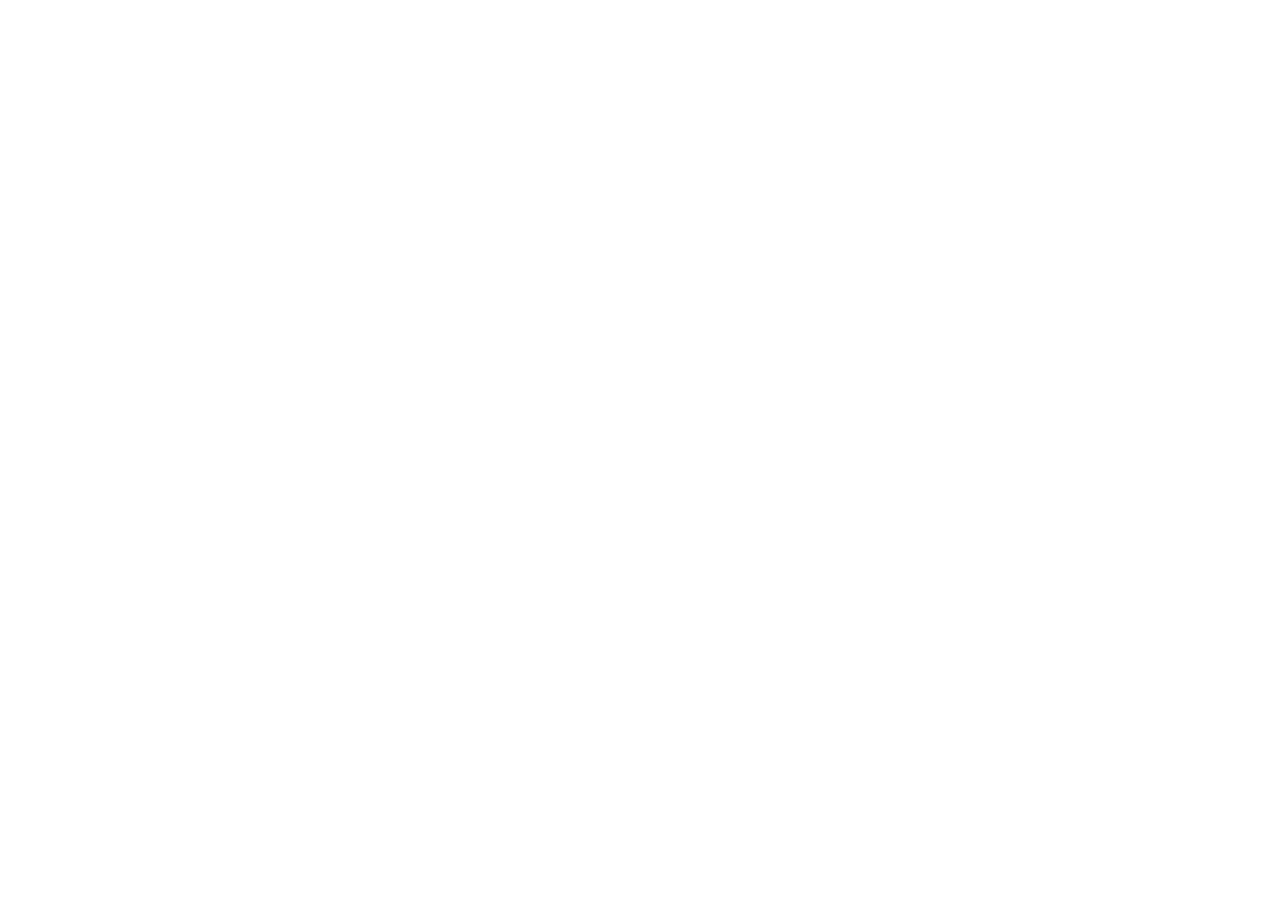
==== index.html @ 8301fa97 "Add files via upload" ====
<!DOCTYPE html>
<html lang="en">
<head>
    <meta charset="UTF-8">
    <meta name="viewport" content="width=device-width, initial-scale=1.0">
    <title>Document</title>
    <link rel="stylesheet" href="style.css">
    <link rel="stylesheet" href="theme.css">
</head>
<body>
     
    <script src="script.js"></script>
</body>
</html>
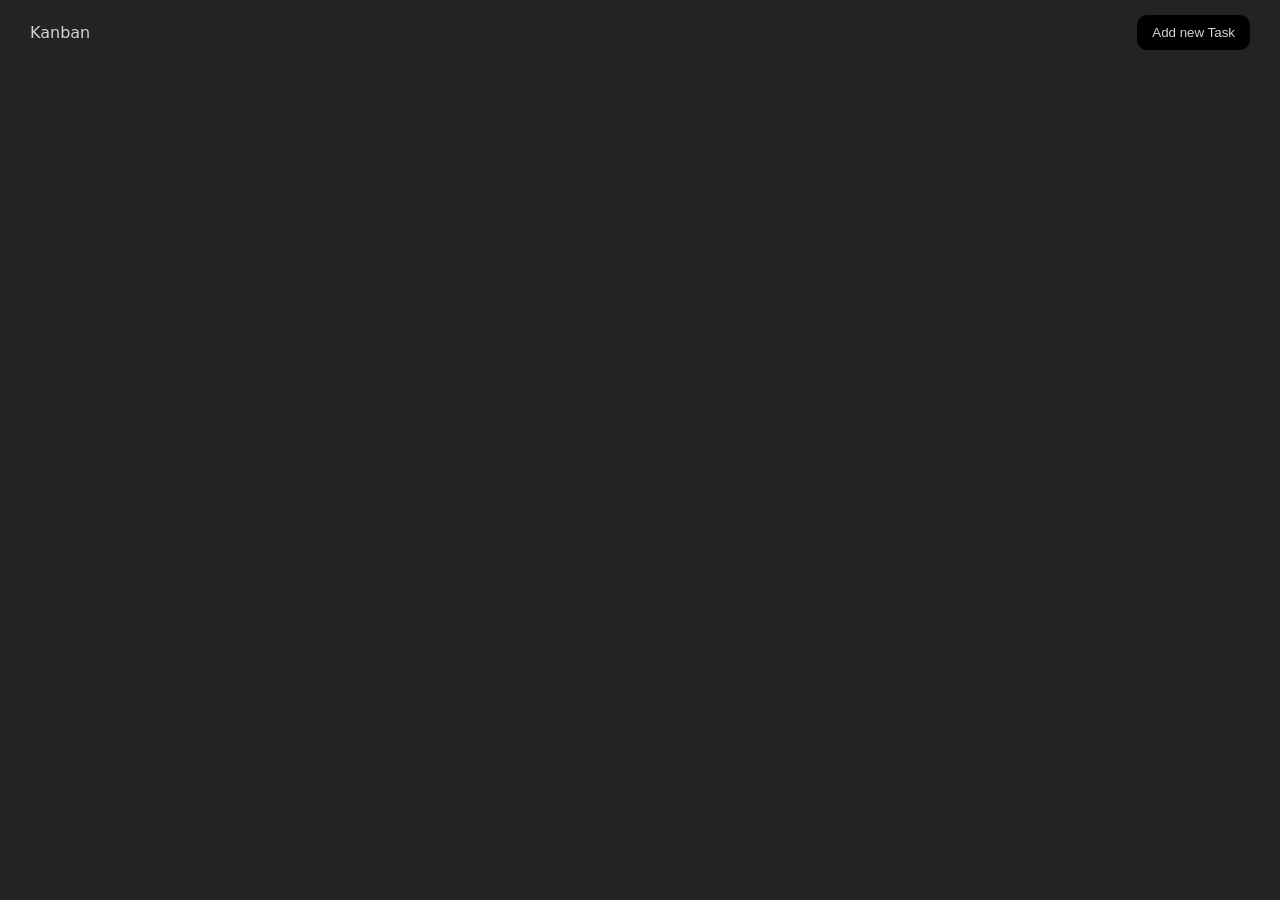
==== commit 43b37bc6: "basic layout pt1" ====
--- a/index.html
+++ b/index.html
@@ -1,14 +1,24 @@
-<!DOCTYPE html>
-<html lang="en">
-<head>
-    <meta charset="UTF-8">
-    <meta name="viewport" content="width=device-width, initial-scale=1.0">
-    <title>Document</title>
-    <link rel="stylesheet" href="style.css">
-    <link rel="stylesheet" href="theme.css">
-</head>
-<body>
-     
-    <script src="script.js"></script>
-</body>
+<!DOCTYPE html>
+<html lang="en">
+<head>
+    <meta charset="UTF-8">
+    <meta name="viewport" content="width=device-width, initial-scale=1.0">
+    <title>Document</title>
+    <link rel="stylesheet" href="style.css">
+    <link rel="stylesheet" href="theme.css">
+</head>
+<body>
+    <main>
+        <nav>
+            <div class="left">Kanban</div>
+            <div class="right"> <button>Add new Task</button></div>
+        </nav>
+        <section class="board">
+
+        </section>
+    </main>
+    
+    
+    <script src="script.js"></script>
+</body>
 </html>
--- a/style.css
+++ b/style.css
@@ -0,0 +1,35 @@
+*{
+    margin: 0;
+    padding: 0;
+    box-sizing: border-box;
+}
+
+html , body{
+    height:100%;
+    width:100%;
+}
+html{
+    font-family: system-ui, -apple-system, BlinkMacSystemFont, 'Segoe UI', Roboto, Oxygen, Ubuntu, Cantarell, 'Open Sans', 'Helvetica Neue', sans-serif;
+}
+body{
+    background-color:var(--bg-color);
+    color: var(--primary-text-color);
+}
+
+nav{
+    padding: var(--nav-padding);
+    display: flex;
+    align-items: center;
+    justify-content: space-between;
+}
+
+nav button{
+    background-color: var(--bg-button-color);
+    color: var(--primary-text-color);
+    border: none;
+    outline: none;
+    padding: var(--padding-m) var(--padding-l);
+    cursor: pointer;
+    border-radius: var(--border-radius-m);
+}
+
--- a/theme.css
+++ b/theme.css
@@ -0,0 +1,23 @@
+:root{
+    /* bg */
+    --bg-color:rgba(0, 0, 0, 0.861);
+    --bg-button-color:rgb(0, 0, 0);
+    --primary-text-color:rgb(217, 210, 210);
+
+    /* padding */
+    --nav-padding:15px 30px;
+    --section-padding:15px 30px;
+    --padding-s:5px;
+    --padding-m:10px;
+    --padding-l:15px;
+    --padding-al:20px;
+    
+
+
+    /* border */
+    --border-radius-s:5px;
+    --border-radius-m:10px;
+    --border-radius-l:15px;
+    --border-radius-xl:20px;
+    --border-radius-xxl:30px;
+}
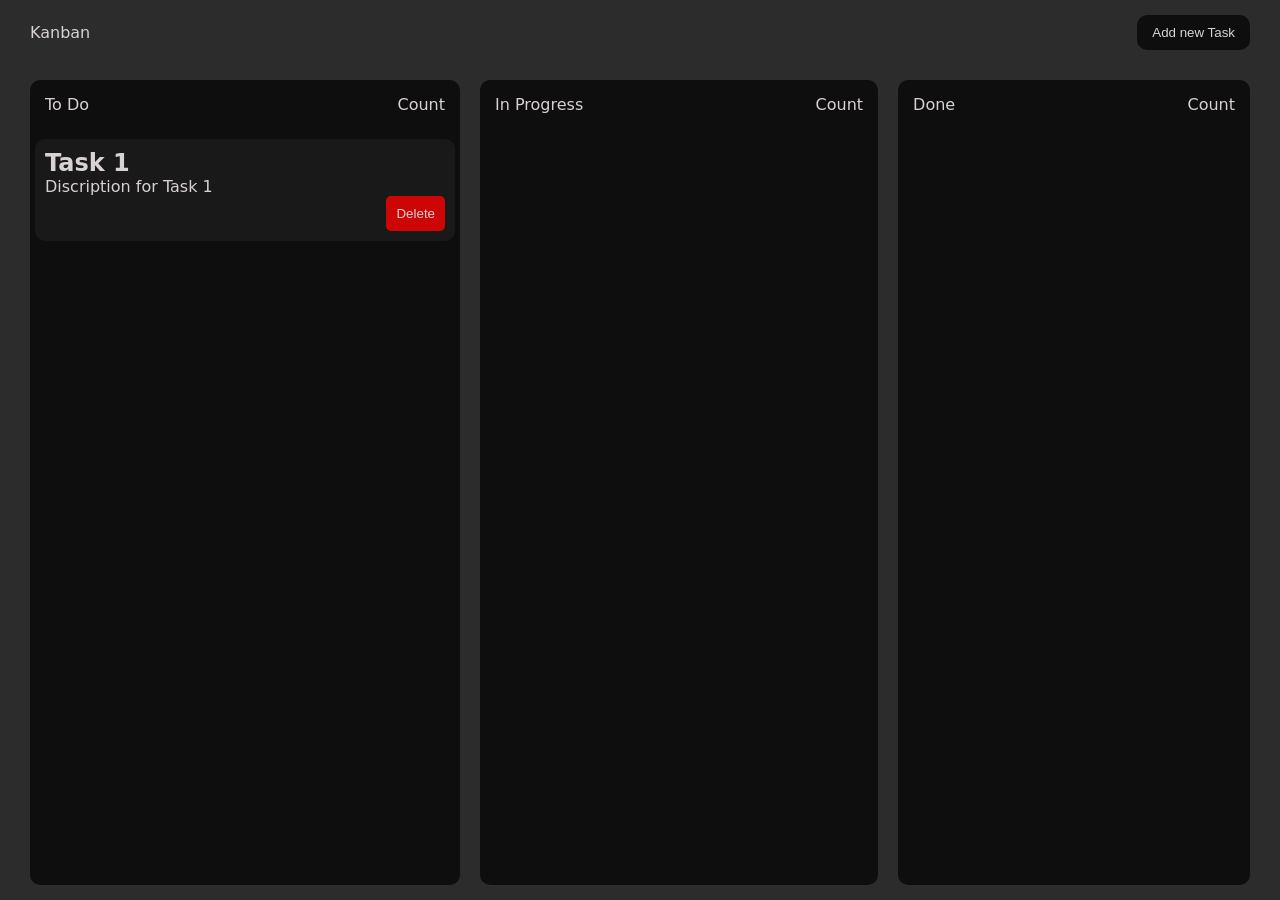
==== commit 6279c250: "task bar" ====
--- a/index.html
+++ b/index.html
@@ -14,7 +14,32 @@
             <div class="right"> <button>Add new Task</button></div>
         </nav>
         <section class="board">
-
+             <div class="task-column">
+                <div class="heading">
+                    <div class="left">To Do</div>
+                    <div class="right">Count</div>
+                </div>
+                <div class="task" draggable="true">
+                    <h2>Task 1</h2>
+                    <p>Discription for Task 1</p>
+                    <button>
+                        Delete
+                    </button>
+                </div>
+             </div>
+             <div class="task-column">
+                <div class="heading">
+                    <div class="left">In Progress
+                    </div>
+                    <div class="right">Count</div>
+                </div>
+            </div>
+             <div class="task-column">
+                <div class="heading">
+                    <div class="left">Done</div>
+                    <div class="right"> Count</div>
+                </div>
+             </div>
         </section>
     </main>
     
--- a/style.css
+++ b/style.css
@@ -11,10 +11,16 @@
 html{
     font-family: system-ui, -apple-system, BlinkMacSystemFont, 'Segoe UI', Roboto, Oxygen, Ubuntu, Cantarell, 'Open Sans', 'Helvetica Neue', sans-serif;
 }
+
 body{
     background-color:var(--bg-color);
     color: var(--primary-text-color);
 }
+ main{
+    display: flex;
+    flex-direction: column;
+    height: 100%;
+ }
 
 nav{
     padding: var(--nav-padding);
@@ -33,3 +39,54 @@
     border-radius: var(--border-radius-m);
 }
 
+section{
+    padding: var(--section-padding);
+    display: flex;
+    justify-content: space-between;
+    flex-grow: 1;
+    gap: var(--padding-al);
+}
+
+section .task-column{
+    display: flex;
+    flex-direction: column;
+    gap: var(--padding-l);
+    border-radius: var( --border-radius-m);
+    flex-grow: 1;
+    background-color:var(--bg-button-color);
+}
+
+
+section .task-column .heading{
+    width: 100%;
+    display: flex;
+    align-items: center;
+    justify-content: space-between;
+    padding: var(--padding-m);
+
+}
+section .task-column{
+    padding: var(--padding-s);
+}
+
+section .task-column .task{
+    background-color: var(--bg-task-color);
+    padding: var(--padding-m);
+    border-radius: var(--border-radius-m);
+    display: flex;
+    flex-direction: column;
+    cursor: grab;
+
+
+}
+
+section .task-column .task button{
+    align-self: flex-end;
+    cursor: pointer;
+    padding: var(--padding-m);
+    border-radius: var(--border-radius-s);
+    border: none;
+    outline: none;
+    background-color: var(--delete-color);
+    color: var(--primary-text-color);
+}
--- a/theme.css
+++ b/theme.css
@@ -1,8 +1,10 @@
 :root{
     /* bg */
-    --bg-color:rgba(0, 0, 0, 0.861);
-    --bg-button-color:rgb(0, 0, 0);
+    --bg-color:rgba(0, 0, 0, 0.828);
+    --bg-button-color:rgba(0, 0, 0, 0.669);
     --primary-text-color:rgb(217, 210, 210);
+    --bg-task-color:rgba(28, 28, 28, 0.804);
+    --delete-color:rgba(255, 0, 0, 0.789);
 
     /* padding */
     --nav-padding:15px 30px;
